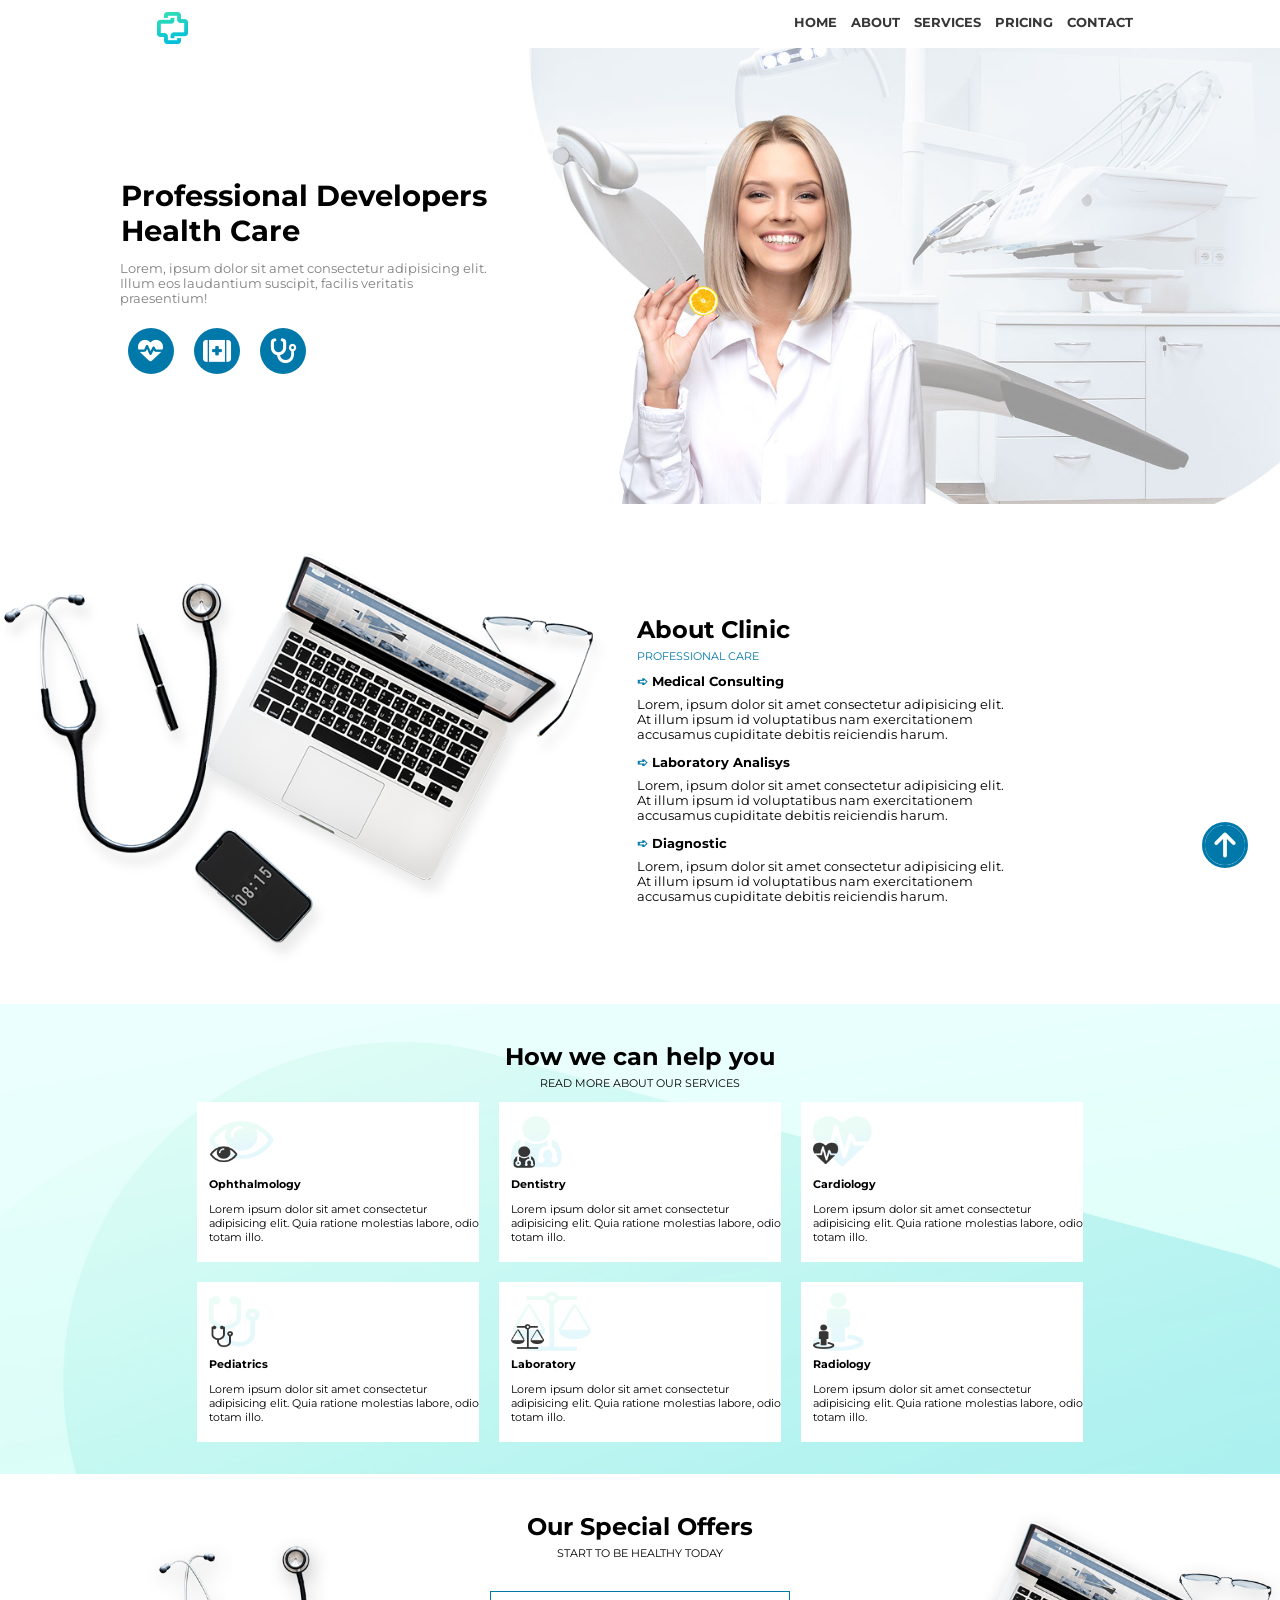
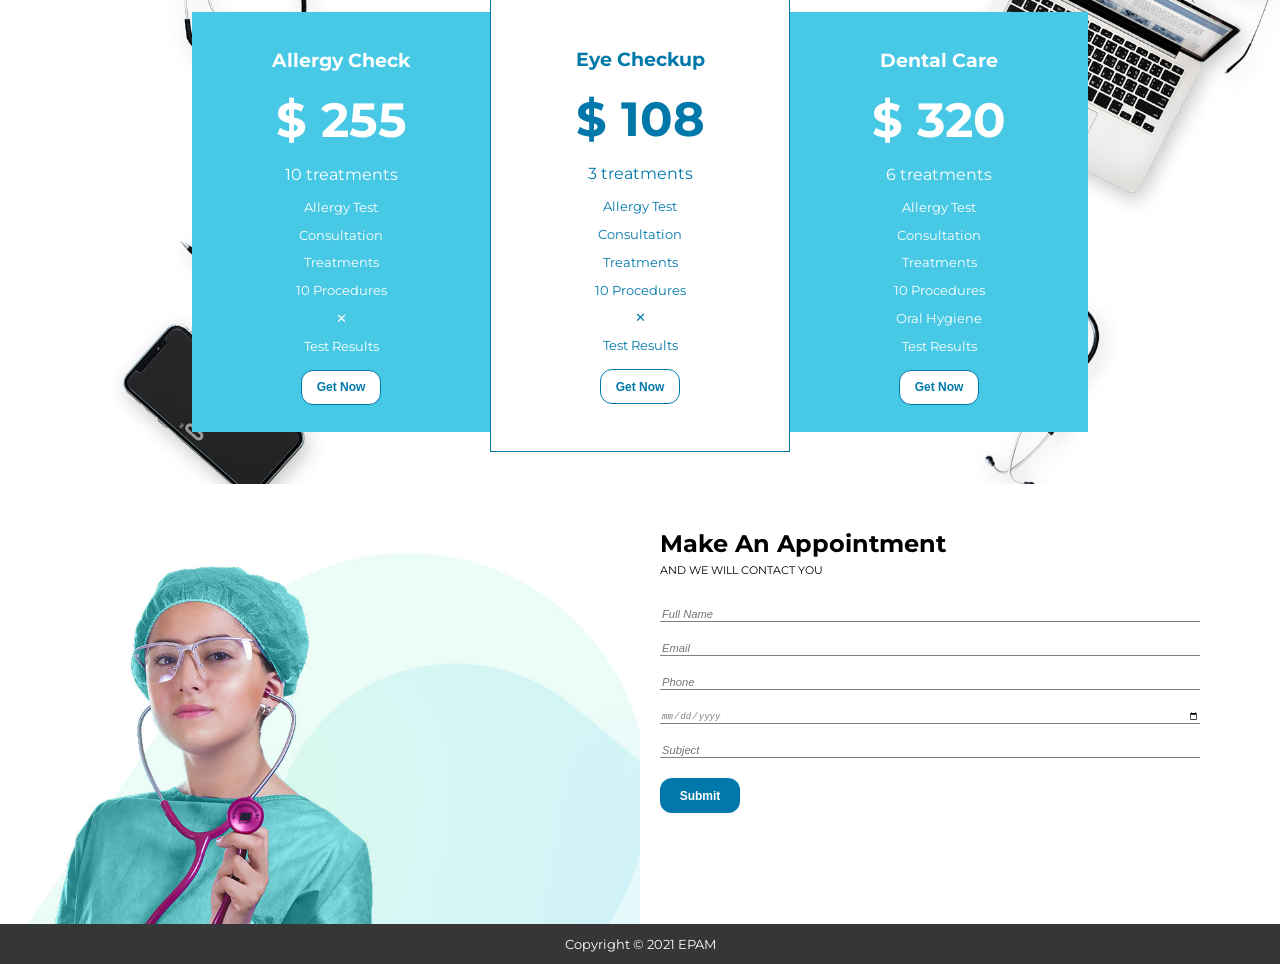
==== index.html @ a4caf0ae "dd" ====
<!DOCTYPE html>
<html lang="en">
  <head>
    <meta charset="UTF-8" />
    <meta http-equiv="X-UA-Compatible" content="IE=edge" />
    <meta name="viewport" content="width=device-width, initial-scale=1.0" />
    <link
      rel="stylesheet"
      href="https://cdnjs.cloudflare.com/ajax/libs/font-awesome/6.2.1/css/all.min.css"
    />
    <link
      href="https://fonts.googleapis.com/css2?family=Montserrat:wght@400;500;700&display=swap"
      rel="stylesheet"
    />
    <link href="/css/style.css" rel="stylesheet" />
    <title>Responsive</title>
  </head>
  <body>
    <!-- Your code here! Good luck! -->
    <div class="wrapper">
      <header class="header">
        <nav class="navigation">
          <div class="main-logo">
            <a href="#"><img src="/img/logo.png" alt="main logo" /></a>
          </div>
          <div>
            <a href="#">HOME</a>
            <a href="#about_section">ABOUT</a>
            <a href="#services_section">SERVICES</a>
            <a href="#pricing_section">PRICING</a>
            <a href="#contact_section">CONTACT</a>
          </div>
        </nav>
      </header>
      <!-- <div class="container"> -->
      <main>
        <section id="main_section">
          <div class="main_section__background_image">
            <div class="main_section__text">
              <h1>
                Professional Developers<br />
                Health Care
              </h1>
              <p>
                Lorem, ipsum dolor sit amet consectetur adipisicing elit.<br />
                Illum eos laudantium suscipit, facilis veritatis<br />
                praesentium!
              </p>
              <div class="main_section__icons_wrapper">
                <div class="main_section__icon">
                  <i class="fa-sharp fa-solid fa-heart-pulse icon"></i>
                </div>
                <div class="main_section__icon">
                  <i class="fa-solid fa-kit-medical icon"></i>
                </div>
                <div class="main_section__icon">
                  <i class="fa-solid fa-stethoscope icon"></i>
                </div>
              </div>
            </div>
          </div>
          <a href="#">
            <i class="fa-sharp fa-solid fa-circle-arrow-up back-to-top"></i>
          </a>
        </section>
        <section id="about_section">
          <div class="about_section__background_image">
            <img src="/img/tools.png" alt="doctor tools" width="607" />
          </div>
          <div class="about_section__text">
            <h2 class="sub_title">About Clinic</h2>
            <p class="about_section__blue_paragraph">PROFESSIONAL CARE</p>
            <h3>
              <span>&#10154;</span>
              Medical Consulting
            </h3>
            <p>
              Lorem, ipsum dolor sit amet consectetur adipisicing elit. At illum
              ipsum id voluptatibus nam exercitationem accusamus cupiditate
              debitis reiciendis harum.
            </p>
            <h3>
              <span>&#10154;</span>
              Laboratory Analisys
            </h3>
            <p>
              Lorem, ipsum dolor sit amet consectetur adipisicing elit. At illum
              ipsum id voluptatibus nam exercitationem accusamus cupiditate
              debitis reiciendis harum.
            </p>
            <h3>
              <span>&#10154;</span>
              Diagnostic
            </h3>
            <p>
              Lorem, ipsum dolor sit amet consectetur adipisicing elit. At illum
              ipsum id voluptatibus nam exercitationem accusamus cupiditate
              debitis reiciendis harum.
            </p>
          </div>
        </section>
        <section id="services_section">
          <div class="services_section__background_image">
            <h2 class="sub_title">How we can help you</h2>
            <p class="sub_title__paragraph">READ MORE ABOUT OUR SERVICES</p>
            <div class="services_section__cards_container">
              <div class="services_section__card">
                <img
                  src="/img/icons/oftalmology.jpg"
                  alt="eye picture"
                  width="80"
                />
                <h4>Ophthalmology</h4>
                <p>
                  Lorem ipsum dolor sit amet consectetur adipisicing elit. Quia
                  ratione molestias labore, odio totam illo.
                </p>
              </div>
              <div class="services_section__card">
                <img
                  src="/img/icons/dentistry.jpg"
                  alt="dentist picture"
                  width="80"
                />
                <h4>Dentistry</h4>
                <p>
                  Lorem ipsum dolor sit amet consectetur adipisicing elit. Quia
                  ratione molestias labore, odio totam illo.
                </p>
              </div>
              <div class="services_section__card">
                <img
                  src="/img/icons/cardiology.jpg"
                  alt="heart pulse picture"
                  width="80"
                />
                <h4>Cardiology</h4>
                <p>
                  Lorem ipsum dolor sit amet consectetur adipisicing elit. Quia
                  ratione molestias labore, odio totam illo.
                </p>
              </div>

              <div class="services_section__card">
                <img
                  src="/img/icons/pediatrics.jpg"
                  alt="stethoscope picture"
                  width="80"
                />
                <h4>Pediatrics</h4>
                <p>
                  Lorem ipsum dolor sit amet consectetur adipisicing elit. Quia
                  ratione molestias labore, odio totam illo.
                </p>
              </div>
              <div class="services_section__card">
                <img
                  src="/img/icons/laboratory.jpg"
                  alt="pharmacy scales"
                  width="80"
                />
                <h4>Laboratory</h4>
                <p>
                  Lorem ipsum dolor sit amet consectetur adipisicing elit. Quia
                  ratione molestias labore, odio totam illo.
                </p>
              </div>
              <div class="services_section__card">
                <img
                  src="/img/icons/radiology.jpg"
                  alt="encircled person"
                  width="80"
                />
                <h4>Radiology</h4>
                <p>
                  Lorem ipsum dolor sit amet consectetur adipisicing elit. Quia
                  ratione molestias labore, odio totam illo.
                </p>
              </div>
            </div>
          </div>
        </section>
        <section id="pricing_section">
          <div class="pricing_section__background_image">
            <h2 class="sub_title">Our Special Offers</h2>
            <p class="sub_title__paragraph">START TO BE HEALTHY TODAY</p>
            <div class="pricing_section__cards_container">
              <div class="pricing_section__card">
                <h3>Allergy Check</h3>
                <p class="pricing_section_card_price">$ 255</p>
                <p>10 treatments</p>
                <ul>
                  <li>Allergy Test</li>
                  <li>Consultation</li>
                  <li>Treatments</li>
                  <li>10 Procedures</li>
                  <li>&#10005;</li>
                  <li>Test Results</li>
                </ul>
                <button class="pricing_section__button">Get Now</button>
              </div>
              <div class="pricing_section__card_centered">
                <h3>Eye Checkup</h3>
                <p class="pricing_section_card_price">$ 108</p>
                <p>3 treatments</p>
                <ul>
                  <li>Allergy Test</li>
                  <li>Consultation</li>
                  <li>Treatments</li>
                  <li>10 Procedures</li>
                  <li>&#10005;</li>
                  <li>Test Results</li>
                </ul>
                <button class="pricing_section__button">Get Now</button>
              </div>
              <div class="pricing_section__card">
                <h3>Dental Care</h3>
                <p class="pricing_section_card_price">$ 320</p>
                <p>6 treatments</p>
                <ul>
                  <li>Allergy Test</li>
                  <li>Consultation</li>
                  <li>Treatments</li>
                  <li>10 Procedures</li>
                  <li>Oral Hygiene</li>
                  <li>Test Results</li>
                </ul>
                <button class="pricing_section__button">Get Now</button>
              </div>
            </div>
          </div>
        </section>
        <section id="contact_section">
          <div>
            <img
              class="contact_section__background_image"
              src="/img/contact_image.jpg"
              alt="Doctor with stethoscope"
              width="607"
            />
          </div>
          <div class="contact_section__form_container">
            <h2 class="sub_title">Make An Appointment</h2>
            <p class="sub_title__paragraph">AND WE WILL CONTACT YOU</p>
            <form action="index.html">
              <input type="text" placeholder="Full Name" />
              <input type="text" placeholder="Email" />
              <input type="text" placeholder="Phone" />
              <input type="date" />
              <input list="medical-service" placeholder="Subject" />
              <datalist id="medical-service">
                <option value="Ophthalmology">Ophthalmology</option>
                <option value="Dentistry">Dentistry</option>
                <option value="Cardiology">Cardiology</option>
                <option value="Pediatrics">Pediatrics</option>
                <option value="Laboratory">Laboratory</option>
                <option value="Radiology">Radiology</option>
              </datalist>
            </form>
            <button class="contact_section__button">Submit</button>
          </div>
        </section>
      </main>
      <footer>Copyright &#169; 2021 EPAM</footer>
      <!-- </div> -->
    </div>
  </body>
</html>
---- css/style.css ----
/*
* Colors used in design.
*   primary: #0078aa;
*   dark: #363636;
*   light: #fff;
*/

html {
  scroll-behavior: smooth;
}

body {
  font-family: "Montserrat", sans-serif;
  position: relative;
  padding: 0;
  margin: 0;
  box-sizing: border-box;
}

a {
  text-decoration: none;
}

ul {
  list-style-type: none;
  list-style: none;
  padding: 0;
}

.sub_title {
  margin: 0;
  padding-top: 15px;
}

.wrapper {
  position: relative;
  display: flex;
  flex-direction: column;
}

.header {
  position: sticky;
  top: 0px;
  background-color: white;
  z-index: 100;
}

.navigation {
  padding-top: 12px;
  display: flex;
  flex-direction: row;
  justify-content: space-around;
  background-color: white;
}

.main-logo {
  margin-right: 150px;
  padding-right: 150px;
}

.navigation a {
  margin-left: 10px;
  font-weight: 700;
  font-size: smaller;
  color: #363636;
}

.navigation a:hover {
  color: #0078aa;
}

/* main section styles */
#main_section {
  display: flex;
  height: 456px;
}

.main_section__text {
  width: 607px;
  height: 456px;
  display: flex;
  justify-content: center;
  align-items: center;
  flex-direction: column;
}

h1 {
  margin-top: 0;
  margin-bottom: 0;
  font-size: 1.8em;
}

.main_section__text p {
  color: grey;
  font-size: 0.8em;
}

.main_section__background_image {
  background-image: url(/img/lady.jpg);
  background-repeat: no-repeat;
  background-size: cover;
  width: 100%;
  height: 100%;
  object-fit: cover;
}

.main_section__icons_wrapper {
  width: 22rem;
  display: flex;
  justify-content: flex-start;
}

.main_section__icon {
  position: relative;
  display: inline-block;
  background-color: #0078aa;
  border-radius: 50%;
  width: 40px;
  height: 40px;
  margin-right: 20px;
  margin-top: 10px;
  border: solid transparent;
  cursor: pointer;
}

.icon {
  position: absolute;
  left: 50%;
  top: 50%;
  transform: translate(-50%, -50%);
  color: #fff;
  background-color: #0078aa;
  font-size: 25px;
}

.main_section__icon:hover .icon {
  background-color: #fff;
  color: #0078aa;
}

.main_section__icon:hover {
  background-color: #fff;
  color: #0078aa;
  border: solid;
}

.back-to-top {
  color: #0078aa;
  background-color: #fff;
  font-size: 40px;
  position: fixed;
  right: 2rem;
  bottom: 2rem;
  border-radius: 50%;
  cursor: pointer;
  border: solid;
}

.back-to-top:hover {
  color: #fff;
  background-color: #0078aa;
  border: solid #0078aa;
}

/* end main section styles */

/* about section styles */
#about_section {
  display: flex;
  flex-direction: row;
  height: 500px;
}

.about_section__background_image {
  padding-top: 50px;
}

.about_section__text {
  height: 500px;
  margin-top: 6em;
  margin-left: 30px;
  width: auto;
}

.about_section__text .about_section__blue_paragraph {
  color: #0078aa;
  margin-top: 5px;
  font-size: 0.7em;
}

.about_section__text p {
  font-size: 1vw;
  width: 29em;
  margin-top: 0;
}

.about_section__text span {
  color: #0078aa;
}

.about_section__text h3 {
  font-size: 0.8em;
  margin-top: 0;
  margin-bottom: 8px;
}
/* end about section styles*/

/* services section styles */
#services_section {
  height: 470px;
}

#services_section .sub_title {
  padding-top: 1.6em;
  text-align: center;
}

#services_section .sub_title__paragraph {
  margin-top: 5px;
  font-size: 0.7em;
  text-align: center;
}

.services_section__background_image {
  background-image: url(/img/services_bg.jpg);
  background-repeat: no-repeat;
  background-size: cover;
  height: 470px;
}

.services_section__cards_container {
  display: flex;
  flex-flow: row wrap;
  gap: 20px;
  justify-content: center;
  width: 56em;
  margin: 0 auto;
}

.services_section__card {
  display: flex;
  justify-content: flex-start;
  flex-direction: column;
  width: 270px;
  height: 160px;
  background-color: white;
  padding-left: 12px;
}

.services_section__card img {
  margin-top: 10px;
  margin-bottom: 6px;
}

.services_section__card h4 {
  margin: 0;
  padding: 0;
  font-size: 0.7em;
}

.services_section__card p {
  font-size: 0.7em;
}

/* end services section styles */

/* pricing section styles */
#pricing_section {
  height: 610px;
}

.pricing_section__background_image {
  background-image: url(/img/pricing_bg.jpg);
  background-repeat: no-repeat;
  background-size: cover;
  height: 100%;
  background-position: center;
}

#pricing_section .sub_title {
  padding-top: 1.6em;
  text-align: center;
}

#pricing_section .sub_title__paragraph {
  margin-top: 5px;
  font-size: 0.7em;
  text-align: center;
}

.pricing_section__cards_container {
  display: flex;
  flex-direction: row;
  justify-content: center;
  width: 56em;
  margin: 0 auto;
}

.pricing_section__cards_container h3 {
  padding-top: 1em;
}

.pricing_section_card_price {
  font-size: 3em;
  font-weight: 700;
  padding-top: 0;
  margin-top: 0;
  padding-bottom: 0;
  margin-bottom: 0;
}

.pricing_section__cards_container li {
  font-size: 0.8em;
  margin-bottom: 1em;
}

.pricing_section__card {
  margin-top: 40px;
  height: 420px;
  width: 18.75em;
  background-color: #47c9e5;
  color: white;
  text-align: center;
}

.pricing_section__card_centered {
  margin-top: 1.2em;
  padding-top: 1.2em;
  height: 440px;
  width: 18.75em;
  background-color: white;
  color: #0078aa;
  text-align: center;
  border: 1.5px solid;
}

.pricing_section__button {
  width: 80px;
  height: 35px;
  background-color: #fff;
  color: #0078aa;
  border-radius: 12px;
  border: 1.5px solid #0078aa;
  font-weight: 600;
  font-size: 0.75em;
  cursor: pointer;
}

.pricing_section__button:hover {
  background-color: #0078aa;
  color: #fff;
}
/* end pricing section styles */

/* contact section styles */

#contact_section {
  height: 440px;
  display: flex;
  flex-direction: row;
}

#contact_section img {
  margin: 0;
  padding: 0;
  width: 50vw;
  background-position: center;
  object-fit: cover;
  background-size: auto;
}

#contact_section .sub_title__paragraph {
  margin-top: 5px;
  font-size: 0.7em;
}

.contact_section__form_container {
  width: 35rem;
  padding-left: 20px;
  margin-top: 30px;
  box-sizing: border-box;
  display: flex;
  flex-direction: column;
}

input {
  width: 100%;
  border: 0;
  border-bottom: 1px solid gray;
  outline: 0;
  font-size: 1.3rem;
  color: gray;
  padding-top: 20px;
  background: transparent;
  box-sizing: border-box;
  font-style: italic;
  font-size: 0.7em;
}

.contact_section__button {
  width: 80px;
  height: 35px;
  margin-top: 20px;
  background-color: #0078aa;
  color: #fff;
  border-radius: 12px;
  border: #0078aa;
  font-weight: 600;
  font-size: 0.75em;
  cursor: pointer;
}

.contact_section__button:hover {
  background-color: #fff;
  color: #0078aa;
  border: 1.5px solid #0078aa;
}

/* end contact section styles */
footer {
  height: 40px;
  display: flex;
  align-items: center;
  justify-content: center;
  background-color: #363636;
  color: #fff;
  font-size: smaller;
}

/* media screen properties mobile */
@media screen and (max-width: 768px) {
  .navigation {
    flex-direction: column;
    text-align: center;
    justify-content: center;
  }

  .main-logo {
    margin-right: 0;
    padding-right: 0;
    text-align: center;
  }

  .main_section__icons_wrapper {
    display: flex;
    justify-content: space-around;
  }

  .main_section__text {
    width: auto;
    height: 456px;
    display: flex;
    justify-content: center;
    align-items: center;
    flex-direction: column;
    text-align: center;
  }

  #about_section {
    height: 50rem;
    display: flex;
    flex-direction: column;
  }

  .about_section__text {
    display: flex;
    flex-direction: column;
    height: 18.75rem;
    margin-top: 0;
    margin-left: 0;
    text-align: center;
    justify-content: center;
    align-items: center;
  }

  .about_section__text .about_section__blue_paragraph {
    color: #0078aa;
    margin-top: 5px;
    font-size: 0.7em;
  }

  .about_section__text p {
    font-size: 0.8em;
    width: 29em;
    margin-top: 0;
  }

  #about_section img {
    margin: 0;
    padding: 0;
    width: 100%;
    background-position: center;
    object-fit: cover;
    background-size: auto;
  }

  .about_section__background_image {
    padding: 0;
    margin: 0;
  }

  #services_section {
    height: 74rem;
  }

  .services_section__cards_container {
    display: flex;
    flex-flow: column;
    gap: 20px;
    align-items: center;
    width: auto;
    justify-content: center;
  }

  .services_section__background_image {
    background-image: url(/img/services_bg.jpg);
    background-repeat: no-repeat;
    background-size: cover;
    height: 100%;
  }

  #pricing_section {
    height: 95rem;
    display: flex;
    flex-direction: column;
  }

  .pricing_section__cards_container {
    display: flex;
    flex-direction: column;
    justify-content: center;
    width: 100%;
    align-items: center;
  }

  .pricing_section__card {
    margin-top: 0;
  }

  .pricing_section__card_centered {
    margin-bottom: 1.2rem;
  }

  #contact_section {
    height: 100%;
    display: flex;
    flex-direction: column;
    align-items: center;
  }

  .contact_section__form_container {
    align-items: center;
    width: 100%;
  }
  #contact_section .sub_title__paragraph {
    margin-top: 0;
    padding-top: 0;
  }
  .contact_section__background_image {
    width: 100%;
  }

  #contact_section img {
    margin: 0;
    padding: 0;
    width: 100%;
    background-position: center;
    object-fit: cover;
    background-size: auto;
  }

  footer {
    margin-top: 1em;
  }
}

/* tablet media screen response */

@media screen and (min-width: 768px) {
  .wrapper {
    position: relative;
    display: flex;
    flex-direction: column;
    width: auto;
  }
}
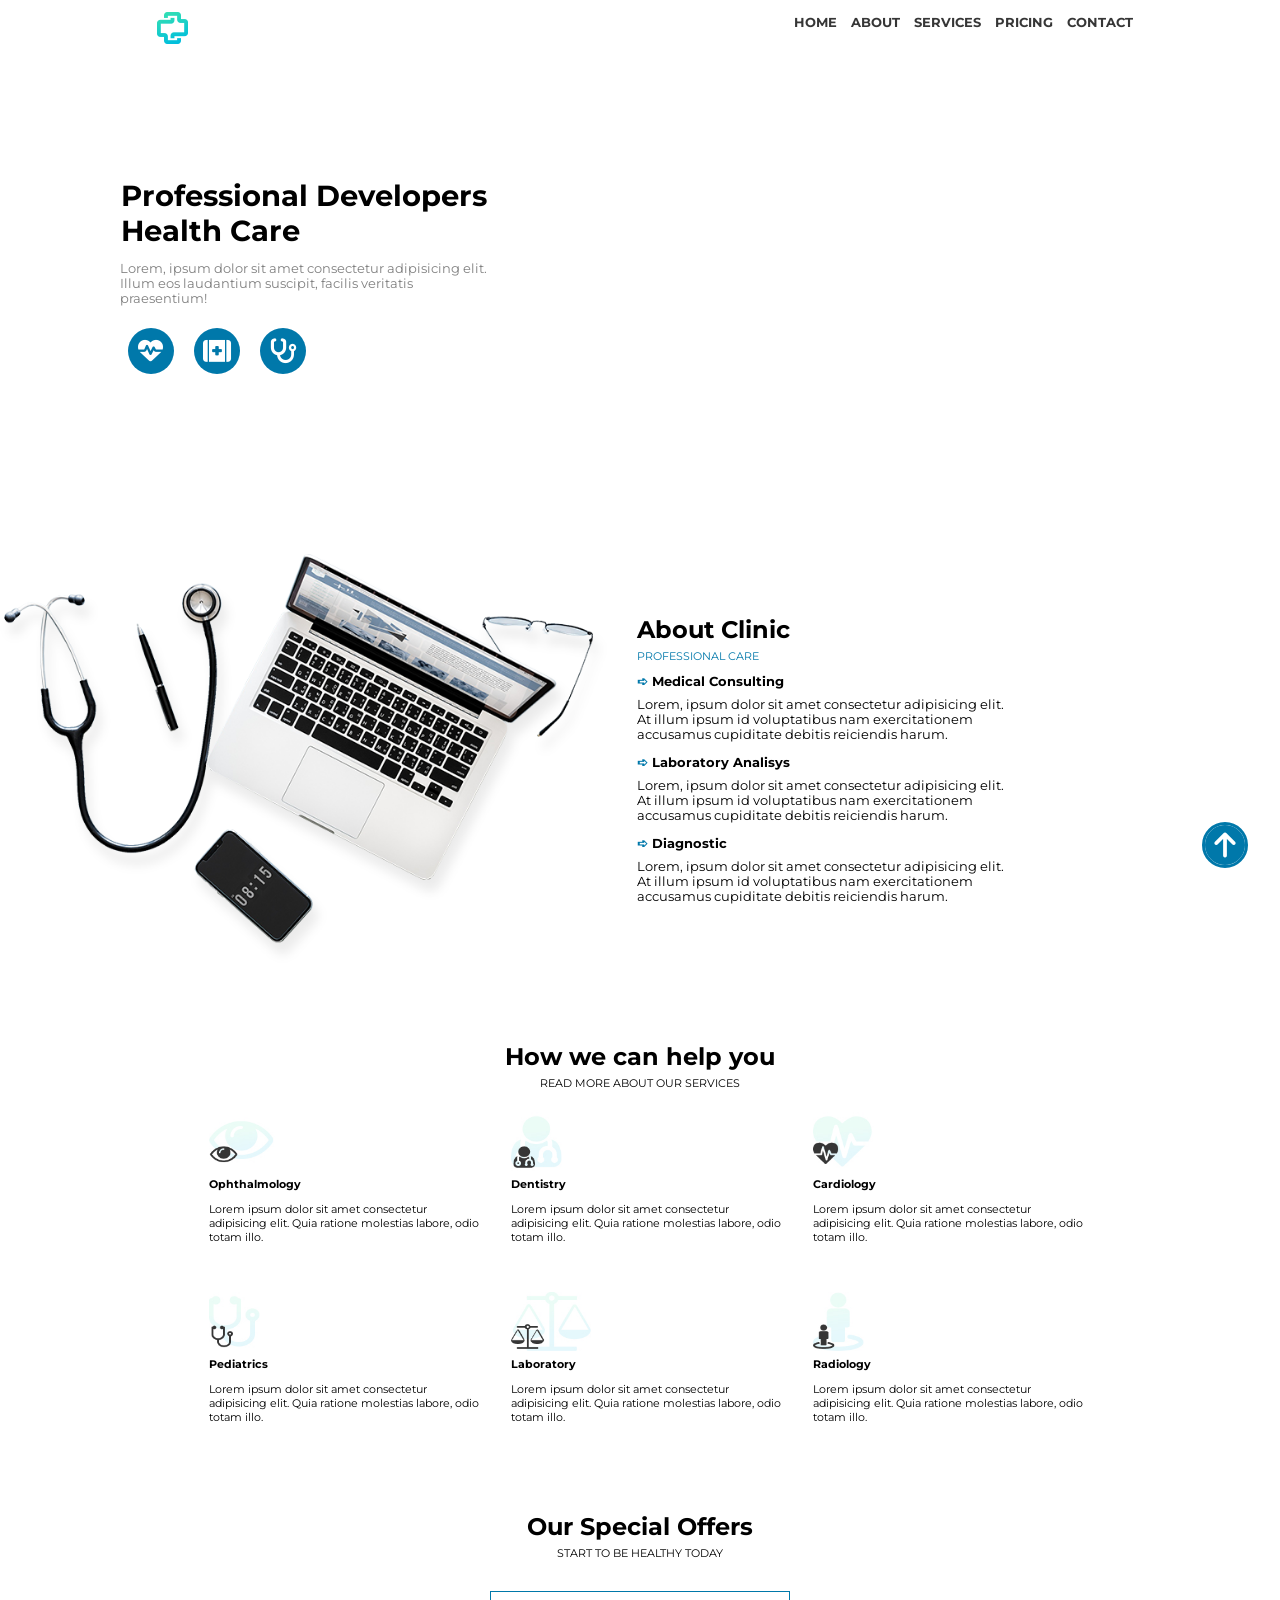
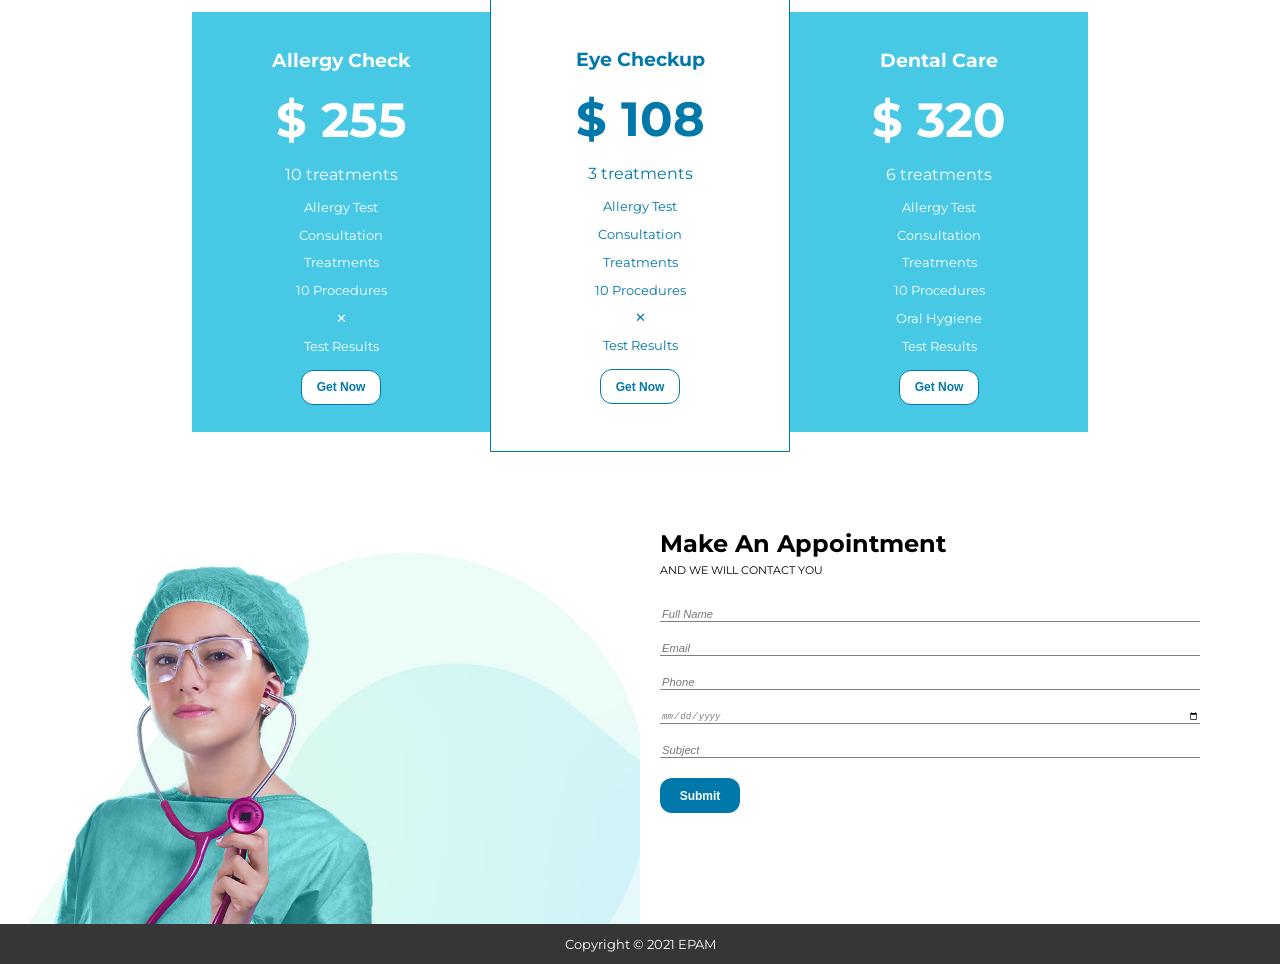
==== commit 8acc46ec: "img path" ====
--- a/index.html
+++ b/index.html
@@ -4,6 +4,7 @@
     <meta charset="UTF-8" />
     <meta http-equiv="X-UA-Compatible" content="IE=edge" />
     <meta name="viewport" content="width=device-width, initial-scale=1.0" />
+    <link href="css/style.css" rel="stylesheet" />
     <link
       rel="stylesheet"
       href="https://cdnjs.cloudflare.com/ajax/libs/font-awesome/6.2.1/css/all.min.css"
@@ -12,7 +13,7 @@
       href="https://fonts.googleapis.com/css2?family=Montserrat:wght@400;500;700&display=swap"
       rel="stylesheet"
     />
-    <link href="/css/style.css" rel="stylesheet" />
+   
     <title>Responsive</title>
   </head>
   <body>
@@ -21,7 +22,7 @@
       <header class="header">
         <nav class="navigation">
           <div class="main-logo">
-            <a href="#"><img src="/img/logo.png" alt="main logo" /></a>
+            <a href="#"><img src="img/logo.png" alt="main logo" /></a>
           </div>
           <div>
             <a href="#">HOME</a>
@@ -65,7 +66,7 @@
         </section>
         <section id="about_section">
           <div class="about_section__background_image">
-            <img src="/img/tools.png" alt="doctor tools" width="607" />
+            <img src="img/tools.png" alt="doctor tools" width="607" />
           </div>
           <div class="about_section__text">
             <h2 class="sub_title">About Clinic</h2>
@@ -106,7 +107,7 @@
             <div class="services_section__cards_container">
               <div class="services_section__card">
                 <img
-                  src="/img/icons/oftalmology.jpg"
+                  src="img/icons/oftalmology.jpg"
                   alt="eye picture"
                   width="80"
                 />
@@ -118,7 +119,7 @@
               </div>
               <div class="services_section__card">
                 <img
-                  src="/img/icons/dentistry.jpg"
+                  src="img/icons/dentistry.jpg"
                   alt="dentist picture"
                   width="80"
                 />
@@ -130,7 +131,7 @@
               </div>
               <div class="services_section__card">
                 <img
-                  src="/img/icons/cardiology.jpg"
+                  src="img/icons/cardiology.jpg"
                   alt="heart pulse picture"
                   width="80"
                 />
@@ -143,7 +144,7 @@
 
               <div class="services_section__card">
                 <img
-                  src="/img/icons/pediatrics.jpg"
+                  src="img/icons/pediatrics.jpg"
                   alt="stethoscope picture"
                   width="80"
                 />
@@ -155,7 +156,7 @@
               </div>
               <div class="services_section__card">
                 <img
-                  src="/img/icons/laboratory.jpg"
+                  src="img/icons/laboratory.jpg"
                   alt="pharmacy scales"
                   width="80"
                 />
@@ -167,7 +168,7 @@
               </div>
               <div class="services_section__card">
                 <img
-                  src="/img/icons/radiology.jpg"
+                  src="img/icons/radiology.jpg"
                   alt="encircled person"
                   width="80"
                 />
@@ -234,7 +235,7 @@
           <div>
             <img
               class="contact_section__background_image"
-              src="/img/contact_image.jpg"
+              src="img/contact_image.jpg"
               alt="Doctor with stethoscope"
               width="607"
             />
--- a/css/style.css
+++ b/css/style.css
@@ -96,7 +96,7 @@
 }
 
 .main_section__background_image {
-  background-image: url(/img/lady.jpg);
+  background-image: url(img/lady.jpg);
   background-repeat: no-repeat;
   background-size: cover;
   width: 100%;
@@ -222,7 +222,7 @@
 }
 
 .services_section__background_image {
-  background-image: url(/img/services_bg.jpg);
+  background-image: url(img/services_bg.jpg);
   background-repeat: no-repeat;
   background-size: cover;
   height: 470px;
@@ -270,7 +270,7 @@
 }
 
 .pricing_section__background_image {
-  background-image: url(/img/pricing_bg.jpg);
+  background-image: url(img/pricing_bg.jpg);
   background-repeat: no-repeat;
   background-size: cover;
   height: 100%;
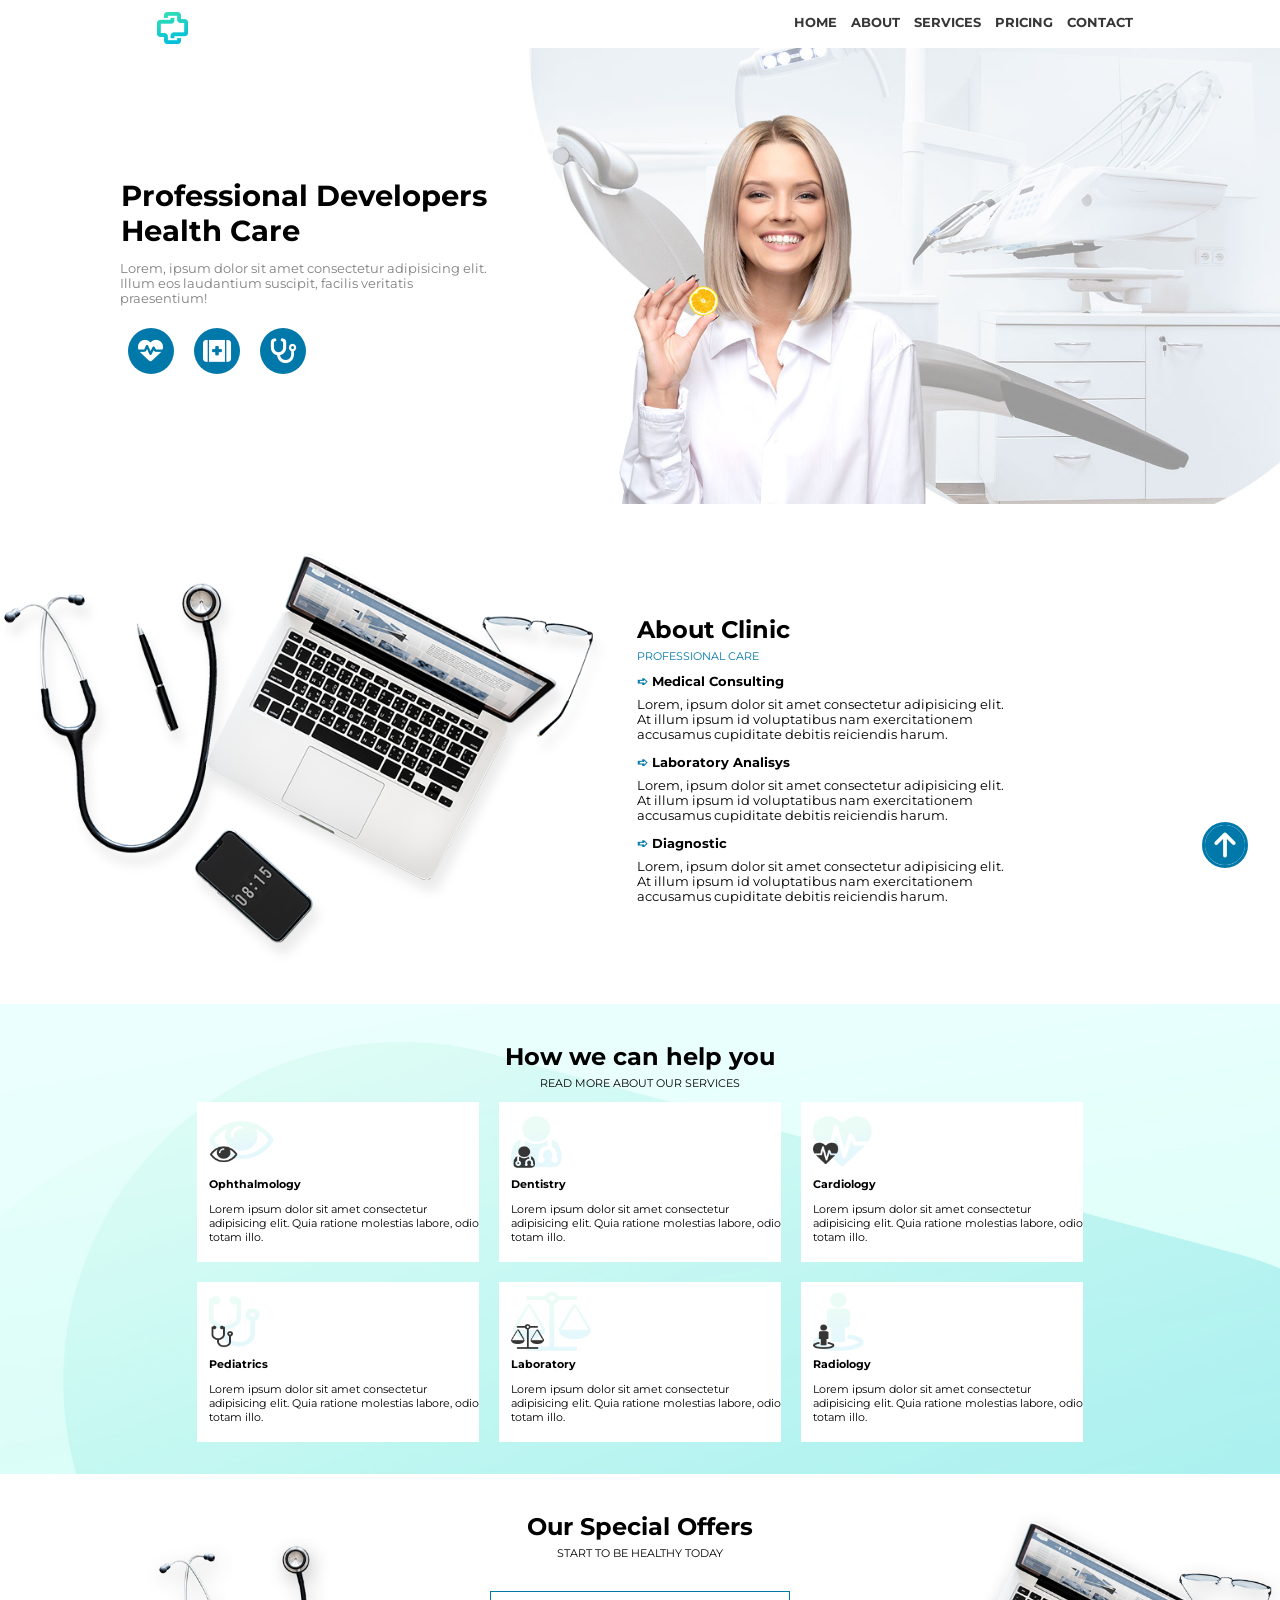
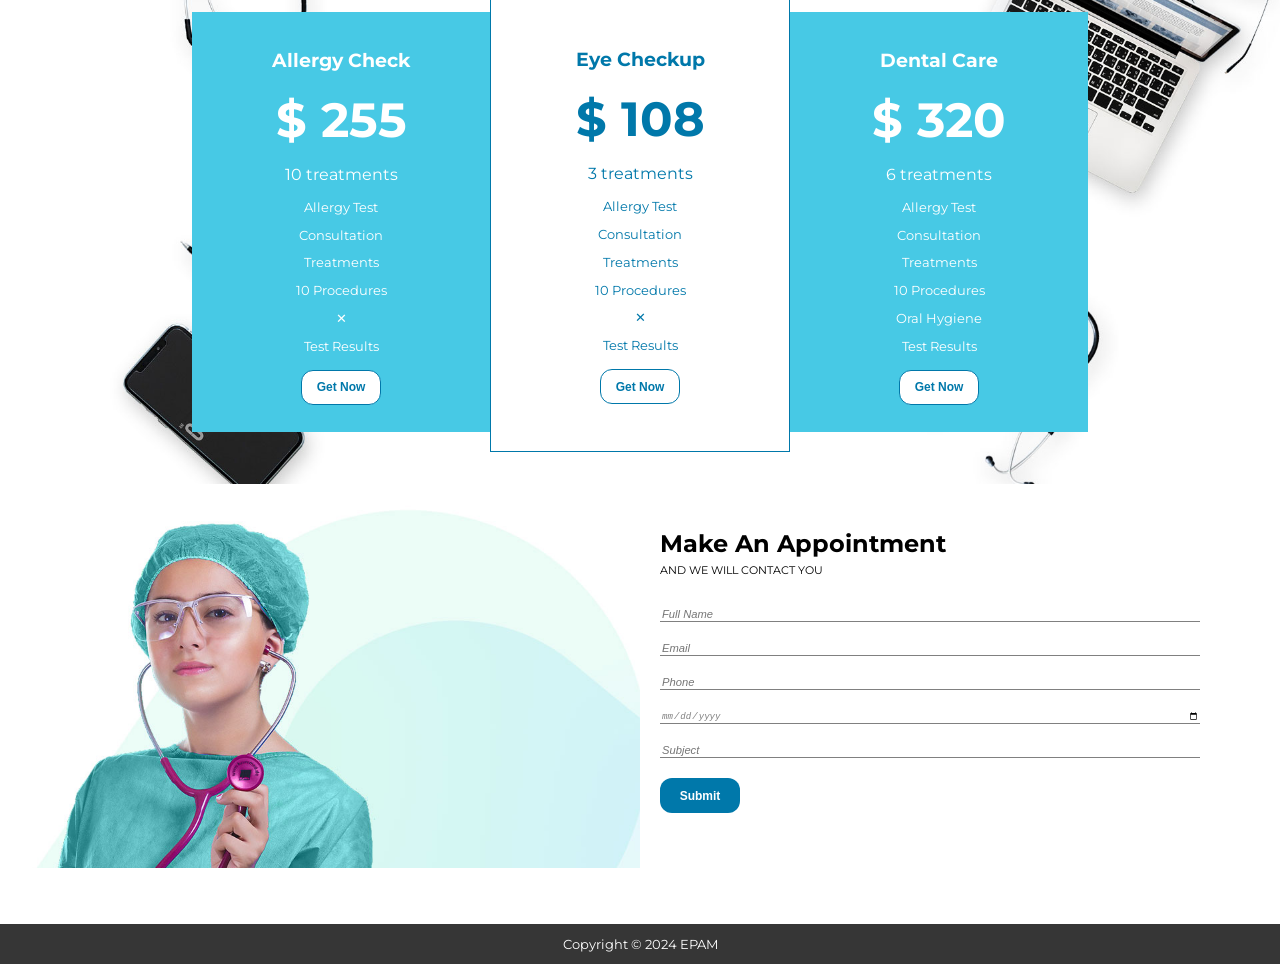
==== commit 4f087b29: "Logo changed in footer" ====
--- a/index.html
+++ b/index.html
@@ -262,7 +262,7 @@
           </div>
         </section>
       </main>
-      <footer>Copyright &#169; 2021 EPAM</footer>
+      <footer>Copyright &#169; 2024 EPAM</footer>
       <!-- </div> -->
     </div>
   </body>
--- a/css/style.css
+++ b/css/style.css
@@ -5,428 +5,430 @@
 *   light: #fff;
 */
 
-html {
-  scroll-behavior: smooth;
+/* tablet media screen */
+@media screen and (max-width: 1280px) {
+  html {
+    scroll-behavior: smooth;
+  }
+
+  body {
+    font-family: "Montserrat", sans-serif;
+    position: relative;
+    padding: 0;
+    margin: 0;
+    box-sizing: border-box;
+  }
+
+  a {
+    text-decoration: none;
+  }
+
+  ul {
+    list-style-type: none;
+    list-style: none;
+    padding: 0;
+  }
+
+  .sub_title {
+    margin: 0;
+    padding-top: 15px;
+  }
+
+  .wrapper {
+    position: relative;
+    display: flex;
+    flex-direction: column;
+  }
+
+  .header {
+    position: sticky;
+    top: 0px;
+    background-color: white;
+    z-index: 100;
+  }
+
+  .navigation {
+    padding-top: 12px;
+    display: flex;
+    flex-direction: row;
+    justify-content: space-around;
+    background-color: white;
+  }
+
+  .main-logo {
+    margin-right: 150px;
+    padding-right: 150px;
+  }
+
+  .navigation a {
+    margin-left: 10px;
+    font-weight: 700;
+    font-size: smaller;
+    color: #363636;
+  }
+
+  .navigation a:hover {
+    color: #0078aa;
+  }
+
+  /* main section styles */
+  #main_section {
+    display: flex;
+    height: 456px;
+  }
+
+  .main_section__text {
+    width: 607px;
+    height: 456px;
+    display: flex;
+    justify-content: center;
+    align-items: center;
+    flex-direction: column;
+  }
+
+  h1 {
+    margin-top: 0;
+    margin-bottom: 0;
+    font-size: 1.8em;
+  }
+
+  .main_section__text p {
+    color: grey;
+    font-size: 0.8em;
+  }
+
+  .main_section__background_image {
+    background-image: url(/img/lady.jpg);
+    background-repeat: no-repeat;
+    background-size: cover;
+    width: 100%;
+    height: 100%;
+    object-fit: cover;
+  }
+
+  .main_section__icons_wrapper {
+    width: 22rem;
+    display: flex;
+    justify-content: flex-start;
+  }
+
+  .main_section__icon {
+    position: relative;
+    display: inline-block;
+    background-color: #0078aa;
+    border-radius: 50%;
+    width: 40px;
+    height: 40px;
+    margin-right: 20px;
+    margin-top: 10px;
+    border: solid transparent;
+    cursor: pointer;
+  }
+
+  .icon {
+    position: absolute;
+    left: 50%;
+    top: 50%;
+    transform: translate(-50%, -50%);
+    color: #fff;
+    background-color: #0078aa;
+    font-size: 25px;
+  }
+
+  .main_section__icon:hover .icon {
+    background-color: #fff;
+    color: #0078aa;
+  }
+
+  .main_section__icon:hover {
+    background-color: #fff;
+    color: #0078aa;
+    border: solid;
+  }
+
+  .back-to-top {
+    color: #0078aa;
+    background-color: #fff;
+    font-size: 40px;
+    position: fixed;
+    right: 2rem;
+    bottom: 2rem;
+    border-radius: 50%;
+    cursor: pointer;
+    border: solid;
+  }
+
+  .back-to-top:hover {
+    color: #fff;
+    background-color: #0078aa;
+    border: solid #0078aa;
+  }
+
+  /* end main section styles */
+
+  /* about section styles */
+  #about_section {
+    display: flex;
+    flex-direction: row;
+    height: 500px;
+  }
+
+  .about_section__background_image {
+    padding-top: 50px;
+  }
+
+  .about_section__text {
+    height: 500px;
+    margin-top: 6em;
+    margin-left: 30px;
+    width: auto;
+  }
+
+  .about_section__text .about_section__blue_paragraph {
+    color: #0078aa;
+    margin-top: 5px;
+    font-size: 0.7em;
+  }
+
+  .about_section__text p {
+    font-size: 1vw;
+    width: 29em;
+    margin-top: 0;
+  }
+
+  .about_section__text span {
+    color: #0078aa;
+  }
+
+  .about_section__text h3 {
+    font-size: 0.8em;
+    margin-top: 0;
+    margin-bottom: 8px;
+  }
+  /* end about section styles*/
+
+  /* services section styles */
+  #services_section {
+    height: 470px;
+  }
+
+  #services_section .sub_title {
+    padding-top: 1.6em;
+    text-align: center;
+  }
+
+  #services_section .sub_title__paragraph {
+    margin-top: 5px;
+    font-size: 0.7em;
+    text-align: center;
+  }
+
+  .services_section__background_image {
+    background-image: url(/img/services_bg.jpg);
+    background-repeat: no-repeat;
+    background-size: cover;
+    height: 470px;
+  }
+
+  .services_section__cards_container {
+    display: flex;
+    flex-flow: row wrap;
+    gap: 20px;
+    justify-content: center;
+    width: 56em;
+    margin: 0 auto;
+  }
+
+  .services_section__card {
+    display: flex;
+    justify-content: flex-start;
+    flex-direction: column;
+    width: 270px;
+    height: 160px;
+    background-color: white;
+    padding-left: 12px;
+  }
+
+  .services_section__card img {
+    margin-top: 10px;
+    margin-bottom: 6px;
+  }
+
+  .services_section__card h4 {
+    margin: 0;
+    padding: 0;
+    font-size: 0.7em;
+  }
+
+  .services_section__card p {
+    font-size: 0.7em;
+  }
+
+  /* end services section styles */
+
+  /* pricing section styles */
+  #pricing_section {
+    height: 610px;
+  }
+
+  .pricing_section__background_image {
+    background-image: url(/img/pricing_bg.jpg);
+    background-repeat: no-repeat;
+    background-size: cover;
+    height: 100%;
+    background-position: center;
+  }
+
+  #pricing_section .sub_title {
+    padding-top: 1.6em;
+    text-align: center;
+  }
+
+  #pricing_section .sub_title__paragraph {
+    margin-top: 5px;
+    font-size: 0.7em;
+    text-align: center;
+  }
+
+  .pricing_section__cards_container {
+    display: flex;
+    flex-direction: row;
+    justify-content: center;
+    width: 56em;
+    margin: 0 auto;
+  }
+
+  .pricing_section__cards_container h3 {
+    padding-top: 1em;
+  }
+
+  .pricing_section_card_price {
+    font-size: 3em;
+    font-weight: 700;
+    padding-top: 0;
+    margin-top: 0;
+    padding-bottom: 0;
+    margin-bottom: 0;
+  }
+
+  .pricing_section__cards_container li {
+    font-size: 0.8em;
+    margin-bottom: 1em;
+  }
+
+  .pricing_section__card {
+    margin-top: 40px;
+    height: 420px;
+    width: 18.75em;
+    background-color: #47c9e5;
+    color: white;
+    text-align: center;
+  }
+
+  .pricing_section__card_centered {
+    margin-top: 1.2em;
+    padding-top: 1.2em;
+    height: 440px;
+    width: 18.75em;
+    background-color: white;
+    color: #0078aa;
+    text-align: center;
+    border: 1.5px solid;
+  }
+
+  .pricing_section__button {
+    width: 80px;
+    height: 35px;
+    background-color: #fff;
+    color: #0078aa;
+    border-radius: 12px;
+    border: 1.5px solid #0078aa;
+    font-weight: 600;
+    font-size: 0.75em;
+    cursor: pointer;
+  }
+
+  .pricing_section__button:hover {
+    background-color: #0078aa;
+    color: #fff;
+  }
+  /* end pricing section styles */
+
+  /* contact section styles */
+
+  #contact_section {
+    height: 440px;
+    display: flex;
+    flex-direction: row;
+  }
+
+  #contact_section img {
+    margin: 0;
+    padding: 0;
+    width: 50vw;
+    background-position: center;
+    object-fit: cover;
+    background-size: auto;
+  }
+
+  #contact_section .sub_title__paragraph {
+    margin-top: 5px;
+    font-size: 0.7em;
+  }
+
+  .contact_section__form_container {
+    width: 35rem;
+    padding-left: 20px;
+    margin-top: 30px;
+    box-sizing: border-box;
+    display: flex;
+    flex-direction: column;
+  }
+
+  input {
+    width: 100%;
+    border: 0;
+    border-bottom: 1px solid gray;
+    outline: 0;
+    font-size: 1.3rem;
+    color: gray;
+    padding-top: 20px;
+    background: transparent;
+    box-sizing: border-box;
+    font-style: italic;
+    font-size: 0.7em;
+  }
+
+  .contact_section__button {
+    width: 80px;
+    height: 35px;
+    margin-top: 20px;
+    background-color: #0078aa;
+    color: #fff;
+    border-radius: 12px;
+    border: #0078aa;
+    font-weight: 600;
+    font-size: 0.75em;
+    cursor: pointer;
+  }
+
+  .contact_section__button:hover {
+    background-color: #fff;
+    color: #0078aa;
+    border: 1.5px solid #0078aa;
+  }
+
+  /* end contact section styles */
+  footer {
+    height: 40px;
+    display: flex;
+    align-items: center;
+    justify-content: center;
+    background-color: #363636;
+    color: #fff;
+    font-size: smaller;
+  }
 }
-
-body {
-  font-family: "Montserrat", sans-serif;
-  position: relative;
-  padding: 0;
-  margin: 0;
-  box-sizing: border-box;
-}
-
-a {
-  text-decoration: none;
-}
-
-ul {
-  list-style-type: none;
-  list-style: none;
-  padding: 0;
-}
-
-.sub_title {
-  margin: 0;
-  padding-top: 15px;
-}
-
-.wrapper {
-  position: relative;
-  display: flex;
-  flex-direction: column;
-}
-
-.header {
-  position: sticky;
-  top: 0px;
-  background-color: white;
-  z-index: 100;
-}
-
-.navigation {
-  padding-top: 12px;
-  display: flex;
-  flex-direction: row;
-  justify-content: space-around;
-  background-color: white;
-}
-
-.main-logo {
-  margin-right: 150px;
-  padding-right: 150px;
-}
-
-.navigation a {
-  margin-left: 10px;
-  font-weight: 700;
-  font-size: smaller;
-  color: #363636;
-}
-
-.navigation a:hover {
-  color: #0078aa;
-}
-
-/* main section styles */
-#main_section {
-  display: flex;
-  height: 456px;
-}
-
-.main_section__text {
-  width: 607px;
-  height: 456px;
-  display: flex;
-  justify-content: center;
-  align-items: center;
-  flex-direction: column;
-}
-
-h1 {
-  margin-top: 0;
-  margin-bottom: 0;
-  font-size: 1.8em;
-}
-
-.main_section__text p {
-  color: grey;
-  font-size: 0.8em;
-}
-
-.main_section__background_image {
-  background-image: url(img/lady.jpg);
-  background-repeat: no-repeat;
-  background-size: cover;
-  width: 100%;
-  height: 100%;
-  object-fit: cover;
-}
-
-.main_section__icons_wrapper {
-  width: 22rem;
-  display: flex;
-  justify-content: flex-start;
-}
-
-.main_section__icon {
-  position: relative;
-  display: inline-block;
-  background-color: #0078aa;
-  border-radius: 50%;
-  width: 40px;
-  height: 40px;
-  margin-right: 20px;
-  margin-top: 10px;
-  border: solid transparent;
-  cursor: pointer;
-}
-
-.icon {
-  position: absolute;
-  left: 50%;
-  top: 50%;
-  transform: translate(-50%, -50%);
-  color: #fff;
-  background-color: #0078aa;
-  font-size: 25px;
-}
-
-.main_section__icon:hover .icon {
-  background-color: #fff;
-  color: #0078aa;
-}
-
-.main_section__icon:hover {
-  background-color: #fff;
-  color: #0078aa;
-  border: solid;
-}
-
-.back-to-top {
-  color: #0078aa;
-  background-color: #fff;
-  font-size: 40px;
-  position: fixed;
-  right: 2rem;
-  bottom: 2rem;
-  border-radius: 50%;
-  cursor: pointer;
-  border: solid;
-}
-
-.back-to-top:hover {
-  color: #fff;
-  background-color: #0078aa;
-  border: solid #0078aa;
-}
-
-/* end main section styles */
-
-/* about section styles */
-#about_section {
-  display: flex;
-  flex-direction: row;
-  height: 500px;
-}
-
-.about_section__background_image {
-  padding-top: 50px;
-}
-
-.about_section__text {
-  height: 500px;
-  margin-top: 6em;
-  margin-left: 30px;
-  width: auto;
-}
-
-.about_section__text .about_section__blue_paragraph {
-  color: #0078aa;
-  margin-top: 5px;
-  font-size: 0.7em;
-}
-
-.about_section__text p {
-  font-size: 1vw;
-  width: 29em;
-  margin-top: 0;
-}
-
-.about_section__text span {
-  color: #0078aa;
-}
-
-.about_section__text h3 {
-  font-size: 0.8em;
-  margin-top: 0;
-  margin-bottom: 8px;
-}
-/* end about section styles*/
-
-/* services section styles */
-#services_section {
-  height: 470px;
-}
-
-#services_section .sub_title {
-  padding-top: 1.6em;
-  text-align: center;
-}
-
-#services_section .sub_title__paragraph {
-  margin-top: 5px;
-  font-size: 0.7em;
-  text-align: center;
-}
-
-.services_section__background_image {
-  background-image: url(img/services_bg.jpg);
-  background-repeat: no-repeat;
-  background-size: cover;
-  height: 470px;
-}
-
-.services_section__cards_container {
-  display: flex;
-  flex-flow: row wrap;
-  gap: 20px;
-  justify-content: center;
-  width: 56em;
-  margin: 0 auto;
-}
-
-.services_section__card {
-  display: flex;
-  justify-content: flex-start;
-  flex-direction: column;
-  width: 270px;
-  height: 160px;
-  background-color: white;
-  padding-left: 12px;
-}
-
-.services_section__card img {
-  margin-top: 10px;
-  margin-bottom: 6px;
-}
-
-.services_section__card h4 {
-  margin: 0;
-  padding: 0;
-  font-size: 0.7em;
-}
-
-.services_section__card p {
-  font-size: 0.7em;
-}
-
-/* end services section styles */
-
-/* pricing section styles */
-#pricing_section {
-  height: 610px;
-}
-
-.pricing_section__background_image {
-  background-image: url(img/pricing_bg.jpg);
-  background-repeat: no-repeat;
-  background-size: cover;
-  height: 100%;
-  background-position: center;
-}
-
-#pricing_section .sub_title {
-  padding-top: 1.6em;
-  text-align: center;
-}
-
-#pricing_section .sub_title__paragraph {
-  margin-top: 5px;
-  font-size: 0.7em;
-  text-align: center;
-}
-
-.pricing_section__cards_container {
-  display: flex;
-  flex-direction: row;
-  justify-content: center;
-  width: 56em;
-  margin: 0 auto;
-}
-
-.pricing_section__cards_container h3 {
-  padding-top: 1em;
-}
-
-.pricing_section_card_price {
-  font-size: 3em;
-  font-weight: 700;
-  padding-top: 0;
-  margin-top: 0;
-  padding-bottom: 0;
-  margin-bottom: 0;
-}
-
-.pricing_section__cards_container li {
-  font-size: 0.8em;
-  margin-bottom: 1em;
-}
-
-.pricing_section__card {
-  margin-top: 40px;
-  height: 420px;
-  width: 18.75em;
-  background-color: #47c9e5;
-  color: white;
-  text-align: center;
-}
-
-.pricing_section__card_centered {
-  margin-top: 1.2em;
-  padding-top: 1.2em;
-  height: 440px;
-  width: 18.75em;
-  background-color: white;
-  color: #0078aa;
-  text-align: center;
-  border: 1.5px solid;
-}
-
-.pricing_section__button {
-  width: 80px;
-  height: 35px;
-  background-color: #fff;
-  color: #0078aa;
-  border-radius: 12px;
-  border: 1.5px solid #0078aa;
-  font-weight: 600;
-  font-size: 0.75em;
-  cursor: pointer;
-}
-
-.pricing_section__button:hover {
-  background-color: #0078aa;
-  color: #fff;
-}
-/* end pricing section styles */
-
-/* contact section styles */
-
-#contact_section {
-  height: 440px;
-  display: flex;
-  flex-direction: row;
-}
-
-#contact_section img {
-  margin: 0;
-  padding: 0;
-  width: 50vw;
-  background-position: center;
-  object-fit: cover;
-  background-size: auto;
-}
-
-#contact_section .sub_title__paragraph {
-  margin-top: 5px;
-  font-size: 0.7em;
-}
-
-.contact_section__form_container {
-  width: 35rem;
-  padding-left: 20px;
-  margin-top: 30px;
-  box-sizing: border-box;
-  display: flex;
-  flex-direction: column;
-}
-
-input {
-  width: 100%;
-  border: 0;
-  border-bottom: 1px solid gray;
-  outline: 0;
-  font-size: 1.3rem;
-  color: gray;
-  padding-top: 20px;
-  background: transparent;
-  box-sizing: border-box;
-  font-style: italic;
-  font-size: 0.7em;
-}
-
-.contact_section__button {
-  width: 80px;
-  height: 35px;
-  margin-top: 20px;
-  background-color: #0078aa;
-  color: #fff;
-  border-radius: 12px;
-  border: #0078aa;
-  font-weight: 600;
-  font-size: 0.75em;
-  cursor: pointer;
-}
-
-.contact_section__button:hover {
-  background-color: #fff;
-  color: #0078aa;
-  border: 1.5px solid #0078aa;
-}
-
-/* end contact section styles */
-footer {
-  height: 40px;
-  display: flex;
-  align-items: center;
-  justify-content: center;
-  background-color: #363636;
-  color: #fff;
-  font-size: smaller;
-}
-
 /* media screen properties mobile */
 @media screen and (max-width: 768px) {
   .navigation {
@@ -574,13 +576,22 @@
   }
 }
 
-/* tablet media screen response */
-
-@media screen and (min-width: 768px) {
+/* desktop media response */
+@media screen and (min-width: 1280px) {
   .wrapper {
     position: relative;
     display: flex;
     flex-direction: column;
     width: auto;
   }
+
+  #contact_section img {
+    margin: 0;
+    padding: 0;
+    width: 50vw;
+    height: 30vw;
+    background-position: center;
+    object-fit: cover;
+    background-size: auto;
+  }
 }
